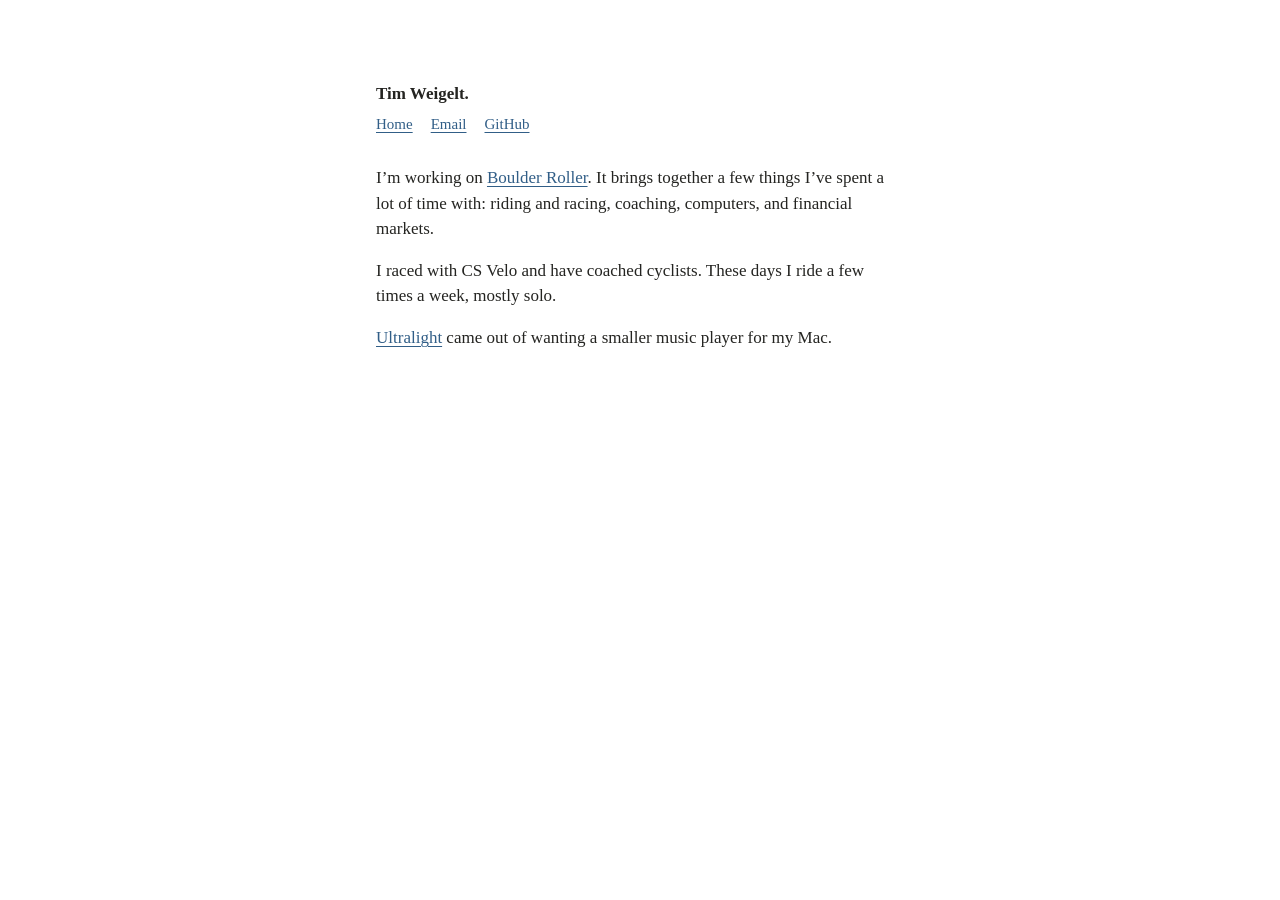
==== about.html @ d98c9585 "Track existing personal site source" ====
<!doctype html>
<html lang="en">
<head>
  <meta charset="utf-8">
  <meta name="viewport" content="width=device-width, initial-scale=1">
  <meta name="color-scheme" content="light dark">
  <meta name="robots" content="noindex, nofollow">
  <meta name="description" content="About Tim Weigelt: Boulder Roller, riding and racing, coaching, computers, financial markets, and Ultralight.">
  <title>About — Tim Weigelt</title>
  <link rel="stylesheet" href="style.css">
  <link rel="icon" href="/favicon-earth.ico" type="image/x-icon" sizes="16x16 32x32 48x48">
  <link rel="icon" href="/favicon-earth.svg" type="image/svg+xml" sizes="any">
  <link rel="apple-touch-icon" href="/apple-touch-icon-earth.png" sizes="180x180">
</head>
<body>
  <main>
    <header>
      <h1>Tim Weigelt.</h1>
      <nav class="elsewhere" aria-label="Main navigation">
        <a href="index.html">Home</a>
        <!--email_off--><a href="mailto:me@timweigelt.com">Email</a><!--/email_off-->
        <a href="https://github.com/dungbeetlephoenix">GitHub</a>
      </nav>
    </header>
    <div class="prose">
      <p>I’m working on <a href="https://boulderroller.xyz/">Boulder Roller</a>. It brings together a few things I’ve spent a lot of time with: riding and racing, coaching, computers, and financial markets.</p>
      <p>I raced with CS Velo and have coached cyclists. These days I ride a few times a week, mostly solo.</p>
      <p><a href="https://github.com/dungbeetlephoenix/ultralight-appkit">Ultralight</a> came out of wanting a smaller music player for my Mac.</p>
    </div>
  </main>
</body>
</html>
---- style.css ----
:root {
  color-scheme: light dark;
  --paper: #fff;
  --ink: #242421;
  --muted: #6c6c65;
  --link: #315e87;
}
* { box-sizing: border-box; }
html { background: var(--paper); text-size-adjust: 100%; -webkit-text-size-adjust: 100%; }
body {
  margin: 0;
  color: var(--ink);
  font-family: Charter, "Bitstream Charter", "Charis SIL", "Sitka Text", Cambria, Georgia, serif;
  font-size: 17px;
  line-height: 1.5;
  font-kerning: normal;
  -webkit-font-smoothing: antialiased;
}
main {
  width: min(100% - 48px, 528px);
  margin: clamp(56px, 9vh, 88px) auto 64px;
}
header { text-wrap: pretty; }
h1 {
  display: inline;
  font: inherit;
  font-weight: 600;
  margin: 0;
}
.bio { display: inline; margin: 0; }
.elsewhere {
  display: flex;
  flex-wrap: wrap;
  gap: 18px;
  margin: 6px 0 0;
  font-size: 15px;
}
.index, .prose { margin-top: 30px; }
.work { list-style: none; margin: 0; padding: 0; }
.work > li {
  display: grid;
  grid-template-columns: 48px minmax(0, 1fr);
  column-gap: 18px;
  align-items: baseline;
}
.work > li + li { margin-top: 14px; }
.year {
  color: var(--muted);
  font-size: 14px;
  font-weight: 400;
  font-variant-numeric: lining-nums tabular-nums;
}
.description {
  color: var(--muted);
  font-size: 15px;
  margin: 2px 0 0;
}
.prose p { margin: 0; }
.prose p + p { margin-top: 16px; }
.visually-hidden {
  position: absolute;
  width: 1px;
  height: 1px;
  padding: 0;
  margin: -1px;
  overflow: hidden;
  clip-path: inset(50%);
  white-space: nowrap;
  border: 0;
}
a { color: var(--link); text-decoration: underline; text-decoration-thickness: 1px; text-underline-offset: 3px; }
a:hover { color: var(--ink); }
a:focus-visible { outline: 2px solid var(--link); outline-offset: 5px; border-radius: 1px; }
@media (prefers-color-scheme: dark) {
  :root { --paper: #161616; --ink: #e6e6e0; --muted: #a3a39b; --link: #a2bde0; }
}
@media (max-width: 560px) {
  main { margin-top: 52px; }
  .work > li { grid-template-columns: 42px minmax(0, 1fr); column-gap: 16px; }
}
@media (prefers-reduced-motion: reduce) { * { scroll-behavior: auto !important; } }

/* Approved name-first homepage. */
.home h1 { display: block; font-size: 19px; line-height: 1.35; }
.home .bio { display: block; margin-top: 5px; }
.home .elsewhere { margin-top: 12px; }
.home .index { margin-top: 34px; }
.home .work > li + li { margin-top: 22px; }
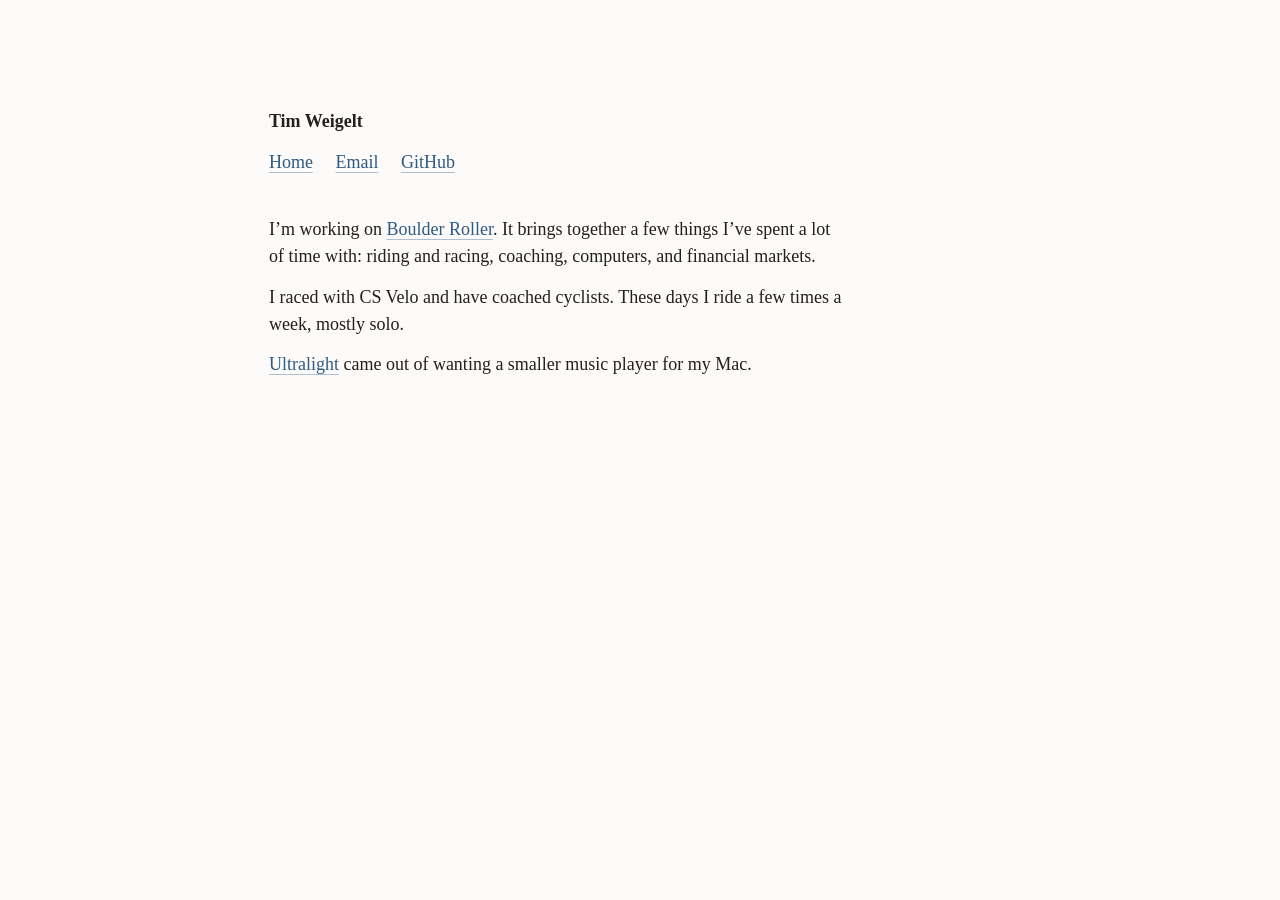
==== commit 0d3dfab5: "Update home and about pages" ====
--- a/about.html
+++ b/about.html
@@ -4,21 +4,165 @@
   <meta charset="utf-8">
   <meta name="viewport" content="width=device-width, initial-scale=1">
   <meta name="color-scheme" content="light dark">
-  <meta name="robots" content="noindex, nofollow">
+  <meta name="theme-color" content="#fcfbf9" media="(prefers-color-scheme: light)">
+  <meta name="theme-color" content="#161514" media="(prefers-color-scheme: dark)">
   <meta name="description" content="About Tim Weigelt: Boulder Roller, riding and racing, coaching, computers, financial markets, and Ultralight.">
   <title>About — Tim Weigelt</title>
-  <link rel="stylesheet" href="style.css">
+  <style>
+    :root {
+      color-scheme: light dark;
+      /* A hair warm of white; every neutral sits on the same warm axis. */
+      --paper: #fcfbf9;
+      --ink: #22211e;
+      --muted: #6b6963;
+      --link: #2f5a82;
+      --rule: #aebecc;
+      --select: #d6e0ea;
+      --hill: #e9e7e3;
+      --serif: Charter, "Bitstream Charter", "Charis SIL", "Sitka Text", Cambria, Georgia, serif;
+      /* One rhythm: every line box is --lh, every gap is a multiple of --u. */
+      --lh: 1.5rem;
+      --u: calc(var(--lh) / 2);
+      --small: 0.875rem;
+      --measure: 32rem;
+      --hang: 3.375rem;
+      --gutter: clamp(1rem, 6vw, 1.5rem);
+    }
+    @media (prefers-color-scheme: dark) {
+      :root {
+        --paper: #161514;
+        --ink: #e2dfd8;
+        --muted: #9c988e;
+        --link: #9fb9d5;
+        --rule: #535f6b;
+        --select: #33414f;
+        --hill: #292826;
+      }
+      /* Light type on a dark ground blooms; thin the rendering and open the tracking a hair. */
+      body {
+        letter-spacing: 0.006em;
+        -webkit-font-smoothing: antialiased;
+        -moz-osx-font-smoothing: grayscale;
+      }
+    }
+    *, *::before, *::after { box-sizing: border-box; }
+    html {
+      font-size: 106.25%;
+      background: var(--paper);
+      -webkit-text-size-adjust: 100%;
+      text-size-adjust: 100%;
+    }
+    body {
+      margin: 0;
+      background: var(--paper);
+      color: var(--ink);
+      font-family: var(--serif);
+      font-size: 1rem;
+      line-height: var(--lh);
+      font-kerning: normal;
+    }
+    ::selection { background: var(--select); color: var(--ink); }
+    main {
+      box-sizing: content-box;
+      max-width: var(--measure);
+      padding: calc(var(--lh) * 3) var(--gutter);
+      padding-left: max(var(--gutter), (100% - var(--measure)) * 0.382);
+    }
+    h1 { margin: 0; font: inherit; font-weight: 700; }
+    p, figure { margin: 0; }
+    header { text-wrap: pretty; }
+    .elsewhere {
+      display: flex;
+      flex-wrap: wrap;
+      column-gap: 1.25em;
+      margin-top: var(--u);
+    }
+    .index, .prose { margin-top: calc(var(--u) * 3); }
+    .work { list-style: none; margin: 0; padding: 0; }
+    .work > li {
+      display: grid;
+      grid-template-columns: var(--hang) minmax(0, 1fr);
+      align-items: baseline;
+    }
+    .work > li + li { margin-top: calc(var(--u) * 2); }
+    .year, .description, .hill { color: var(--muted); font-size: var(--small); }
+    .year, .hill { font-variant-numeric: lining-nums tabular-nums; }
+    .prose p { text-wrap: pretty; }
+    .prose p + p { margin-top: var(--u); }
+    .visually-hidden {
+      position: absolute;
+      width: 1px;
+      height: 1px;
+      padding: 0;
+      margin: -1px;
+      overflow: hidden;
+      clip-path: inset(50%);
+      white-space: nowrap;
+      border: 0;
+    }
+    a {
+      color: var(--link);
+      text-decoration-line: underline;
+      text-decoration-color: var(--rule);
+      text-decoration-thickness: max(1px, 0.06em);
+      text-underline-offset: 0.22em;
+      text-decoration-skip-ink: auto;
+      -webkit-tap-highlight-color: transparent;
+      transition: text-decoration-color 140ms ease-out;
+    }
+    @media (hover: hover) {
+      a:hover { text-decoration-color: currentColor; }
+    }
+    a:active { text-decoration-color: currentColor; }
+    a:focus-visible {
+      outline: 2px solid var(--link);
+      outline-offset: 0.2em;
+      border-radius: 2px;
+      text-decoration-color: currentColor;
+    }
+    /* Short standalone links get a finger-sized target without moving a pixel of type. */
+    .elsewhere a, .work a { position: relative; }
+    .elsewhere a::after, .work a::after { content: ""; position: absolute; inset: -0.4em -0.3em; }
+    /* One hill at true scale: 1 px = 5 m on both axes. Its foot sits on the caption's baseline. */
+    .hill { margin-top: calc(var(--u) * 4); }
+    .hill svg { overflow: visible; margin-right: 0.75em; vertical-align: baseline; }
+    .hill .ground { fill: var(--hill); }
+    .hill .line {
+      fill: none;
+      stroke: var(--muted);
+      stroke-width: 1;
+      stroke-linejoin: round;
+      stroke-linecap: round;
+      vector-effect: non-scaling-stroke;
+    }
+    .hill figcaption { display: inline; white-space: nowrap; }
+    @media (min-width: 52em) {
+      :root { --hang: 3.75rem; }
+      html { font-size: 112.5%; }
+      main { padding-top: calc(var(--lh) * 4); }
+      /* Years hang in the margin: name, bio, links and project names share one left edge. */
+      .work > li { margin-left: calc(var(--hang) * -1); }
+    }
+    @media (prefers-reduced-motion: reduce) {
+      a { transition: none; }
+    }
+  </style>
   <link rel="icon" href="/favicon-earth.ico" type="image/x-icon" sizes="16x16 32x32 48x48">
   <link rel="icon" href="/favicon-earth.svg" type="image/svg+xml" sizes="any">
   <link rel="apple-touch-icon" href="/apple-touch-icon-earth.png" sizes="180x180">
+  <link rel="canonical" href="https://timweigelt.com/about">
+  <meta property="og:type" content="website">
+  <meta property="og:title" content="About — Tim Weigelt">
+  <meta property="og:description" content="About Tim Weigelt: Boulder Roller, riding and racing, coaching, computers, financial markets, and Ultralight.">
+  <meta property="og:url" content="https://timweigelt.com/about">
 </head>
 <body>
   <main>
     <header>
-      <h1>Tim Weigelt.</h1>
+      <h1>Tim Weigelt</h1>
       <nav class="elsewhere" aria-label="Main navigation">
-        <a href="index.html">Home</a>
-        <!--email_off--><a href="mailto:me@timweigelt.com">Email</a><!--/email_off-->
+        <a href="/">Home</a>
+        <a href="mailto:me@timweigelt.com">Email</a>
         <a href="https://github.com/dungbeetlephoenix">GitHub</a>
       </nav>
     </header>
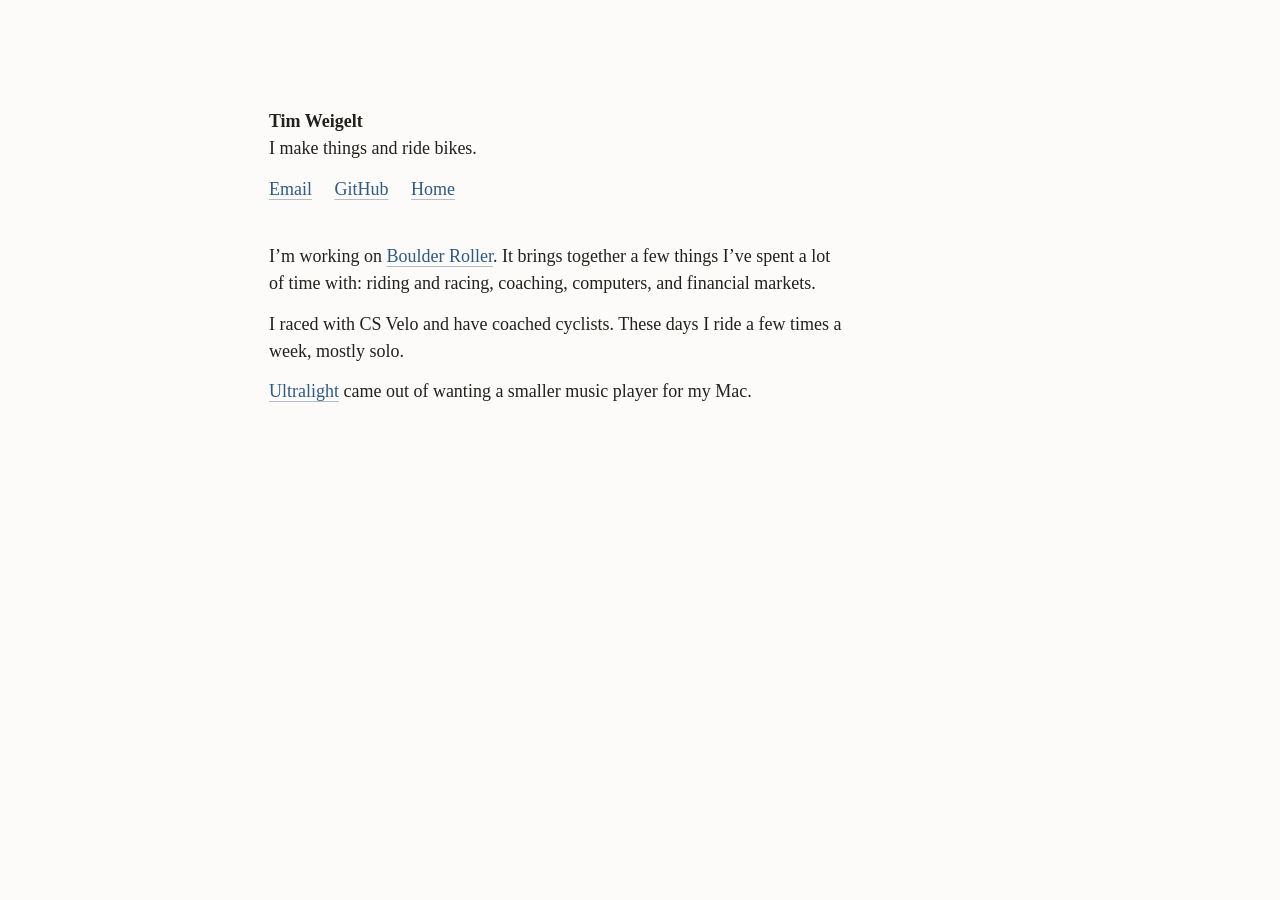
==== commit 2772e338: "Tune link feedback and keep personal-site navigation stable" ====
--- a/about.html
+++ b/about.html
@@ -75,6 +75,8 @@
       display: flex;
       flex-wrap: wrap;
       column-gap: 1.25em;
+      /* Wrapped rows keep their enlarged targets separate. */
+      row-gap: max(0.8em, 44px - var(--lh));
       margin-top: var(--u);
     }
     .index, .prose { margin-top: calc(var(--u) * 3); }
@@ -107,22 +109,35 @@
       text-decoration-thickness: max(1px, 0.06em);
       text-underline-offset: 0.22em;
       text-decoration-skip-ink: auto;
-      -webkit-tap-highlight-color: transparent;
+      -webkit-tap-highlight-color: var(--select);
       transition: text-decoration-color 140ms ease-out;
     }
     @media (hover: hover) {
       a:hover { text-decoration-color: currentColor; }
     }
-    a:active { text-decoration-color: currentColor; }
+    a:active {
+      background-color: var(--select);
+      border-radius: 2px;
+      text-decoration-color: currentColor;
+      transition: none;
+    }
     a:focus-visible {
       outline: 2px solid var(--link);
       outline-offset: 0.2em;
       border-radius: 2px;
       text-decoration-color: currentColor;
+      transition: none;
     }
     /* Short standalone links get a finger-sized target without moving a pixel of type. */
     .elsewhere a, .work a { position: relative; }
-    .elsewhere a::after, .work a::after { content: ""; position: absolute; inset: -0.4em -0.3em; }
+    .elsewhere a::after, .work a::after {
+      content: "";
+      position: absolute;
+      inset: auto -0.3em;
+      top: 50%;
+      height: max(44px, calc(100% + 0.8em));
+      transform: translateY(-50%);
+    }
     /* One hill at true scale: 1 px = 5 m on both axes. Its foot sits on the caption's baseline. */
     .hill { margin-top: calc(var(--u) * 4); }
     .hill svg { overflow: visible; margin-right: 0.75em; vertical-align: baseline; }
@@ -160,10 +175,11 @@
   <main>
     <header>
       <h1>Tim Weigelt</h1>
+      <p class="bio">I make things and ride bikes.</p>
       <nav class="elsewhere" aria-label="Main navigation">
-        <a href="/">Home</a>
         <a href="mailto:me@timweigelt.com">Email</a>
         <a href="https://github.com/dungbeetlephoenix">GitHub</a>
+        <a href="/">Home</a>
       </nav>
     </header>
     <div class="prose">
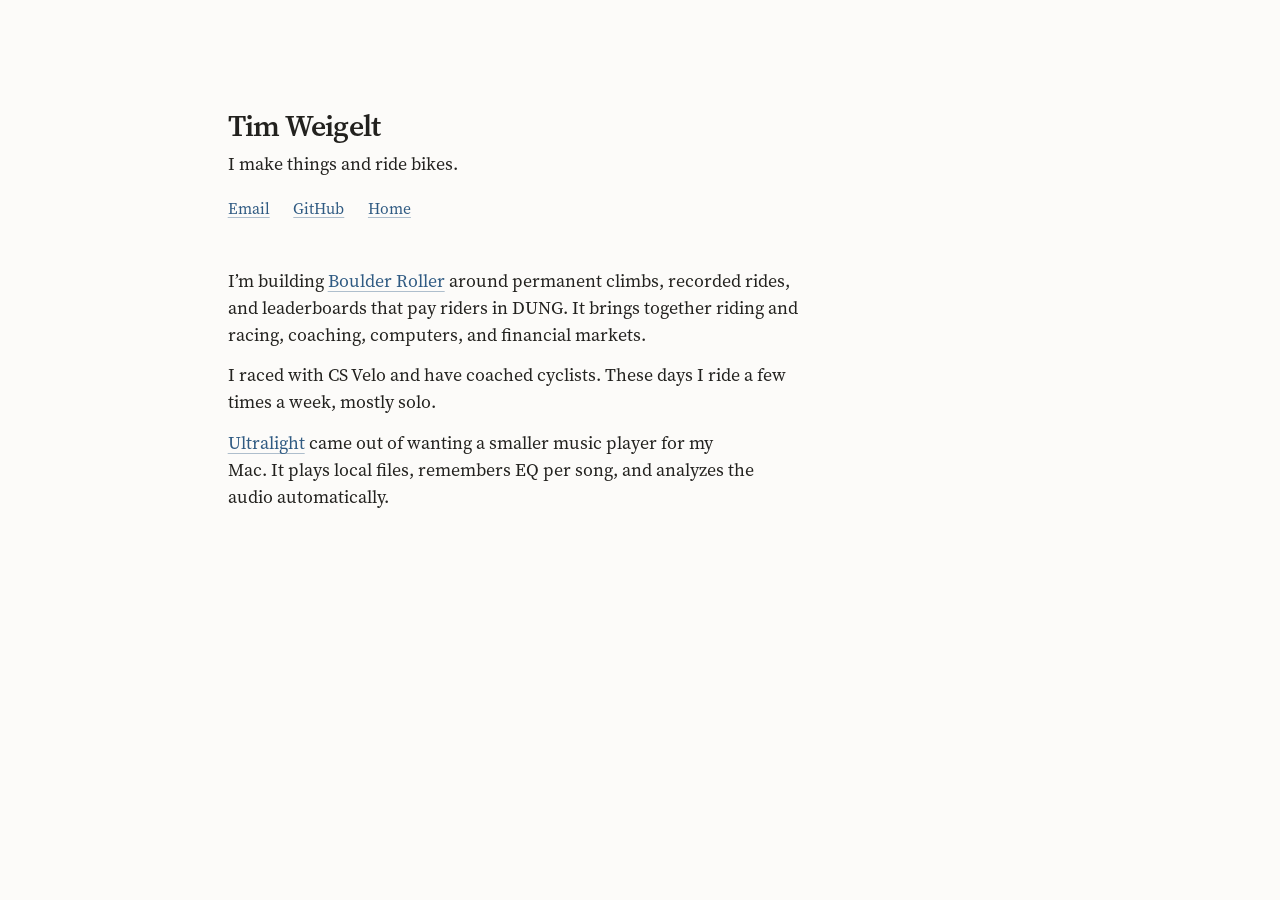
==== commit 29ba2629: "Refine personal-site type, project copy, and previews" ====
--- a/about.html
+++ b/about.html
@@ -8,160 +8,8 @@
   <meta name="theme-color" content="#161514" media="(prefers-color-scheme: dark)">
   <meta name="description" content="About Tim Weigelt: Boulder Roller, riding and racing, coaching, computers, financial markets, and Ultralight.">
   <title>About — Tim Weigelt</title>
-  <style>
-    :root {
-      color-scheme: light dark;
-      /* A hair warm of white; every neutral sits on the same warm axis. */
-      --paper: #fcfbf9;
-      --ink: #22211e;
-      --muted: #6b6963;
-      --link: #2f5a82;
-      --rule: #aebecc;
-      --select: #d6e0ea;
-      --hill: #e9e7e3;
-      --serif: Charter, "Bitstream Charter", "Charis SIL", "Sitka Text", Cambria, Georgia, serif;
-      /* One rhythm: every line box is --lh, every gap is a multiple of --u. */
-      --lh: 1.5rem;
-      --u: calc(var(--lh) / 2);
-      --small: 0.875rem;
-      --measure: 32rem;
-      --hang: 3.375rem;
-      --gutter: clamp(1rem, 6vw, 1.5rem);
-    }
-    @media (prefers-color-scheme: dark) {
-      :root {
-        --paper: #161514;
-        --ink: #e2dfd8;
-        --muted: #9c988e;
-        --link: #9fb9d5;
-        --rule: #535f6b;
-        --select: #33414f;
-        --hill: #292826;
-      }
-      /* Light type on a dark ground blooms; thin the rendering and open the tracking a hair. */
-      body {
-        letter-spacing: 0.006em;
-        -webkit-font-smoothing: antialiased;
-        -moz-osx-font-smoothing: grayscale;
-      }
-    }
-    *, *::before, *::after { box-sizing: border-box; }
-    html {
-      font-size: 106.25%;
-      background: var(--paper);
-      -webkit-text-size-adjust: 100%;
-      text-size-adjust: 100%;
-    }
-    body {
-      margin: 0;
-      background: var(--paper);
-      color: var(--ink);
-      font-family: var(--serif);
-      font-size: 1rem;
-      line-height: var(--lh);
-      font-kerning: normal;
-    }
-    ::selection { background: var(--select); color: var(--ink); }
-    main {
-      box-sizing: content-box;
-      max-width: var(--measure);
-      padding: calc(var(--lh) * 3) var(--gutter);
-      padding-left: max(var(--gutter), (100% - var(--measure)) * 0.382);
-    }
-    h1 { margin: 0; font: inherit; font-weight: 700; }
-    p, figure { margin: 0; }
-    header { text-wrap: pretty; }
-    .elsewhere {
-      display: flex;
-      flex-wrap: wrap;
-      column-gap: 1.25em;
-      /* Wrapped rows keep their enlarged targets separate. */
-      row-gap: max(0.8em, 44px - var(--lh));
-      margin-top: var(--u);
-    }
-    .index, .prose { margin-top: calc(var(--u) * 3); }
-    .work { list-style: none; margin: 0; padding: 0; }
-    .work > li {
-      display: grid;
-      grid-template-columns: var(--hang) minmax(0, 1fr);
-      align-items: baseline;
-    }
-    .work > li + li { margin-top: calc(var(--u) * 2); }
-    .year, .description, .hill { color: var(--muted); font-size: var(--small); }
-    .year, .hill { font-variant-numeric: lining-nums tabular-nums; }
-    .prose p { text-wrap: pretty; }
-    .prose p + p { margin-top: var(--u); }
-    .visually-hidden {
-      position: absolute;
-      width: 1px;
-      height: 1px;
-      padding: 0;
-      margin: -1px;
-      overflow: hidden;
-      clip-path: inset(50%);
-      white-space: nowrap;
-      border: 0;
-    }
-    a {
-      color: var(--link);
-      text-decoration-line: underline;
-      text-decoration-color: var(--rule);
-      text-decoration-thickness: max(1px, 0.06em);
-      text-underline-offset: 0.22em;
-      text-decoration-skip-ink: auto;
-      -webkit-tap-highlight-color: var(--select);
-      transition: text-decoration-color 140ms ease-out;
-    }
-    @media (hover: hover) {
-      a:hover { text-decoration-color: currentColor; }
-    }
-    a:active {
-      background-color: var(--select);
-      border-radius: 2px;
-      text-decoration-color: currentColor;
-      transition: none;
-    }
-    a:focus-visible {
-      outline: 2px solid var(--link);
-      outline-offset: 0.2em;
-      border-radius: 2px;
-      text-decoration-color: currentColor;
-      transition: none;
-    }
-    /* Short standalone links get a finger-sized target without moving a pixel of type. */
-    .elsewhere a, .work a { position: relative; }
-    .elsewhere a::after, .work a::after {
-      content: "";
-      position: absolute;
-      inset: auto -0.3em;
-      top: 50%;
-      height: max(44px, calc(100% + 0.8em));
-      transform: translateY(-50%);
-    }
-    /* One hill at true scale: 1 px = 5 m on both axes. Its foot sits on the caption's baseline. */
-    .hill { margin-top: calc(var(--u) * 4); }
-    .hill svg { overflow: visible; margin-right: 0.75em; vertical-align: baseline; }
-    .hill .ground { fill: var(--hill); }
-    .hill .line {
-      fill: none;
-      stroke: var(--muted);
-      stroke-width: 1;
-      stroke-linejoin: round;
-      stroke-linecap: round;
-      vector-effect: non-scaling-stroke;
-    }
-    .hill figcaption { display: inline; white-space: nowrap; }
-    @media (min-width: 52em) {
-      :root { --hang: 3.75rem; }
-      html { font-size: 112.5%; }
-      main { padding-top: calc(var(--lh) * 4); }
-      /* Years hang in the margin: name, bio, links and project names share one left edge. */
-      .work > li { margin-left: calc(var(--hang) * -1); }
-    }
-    @media (prefers-reduced-motion: reduce) {
-      a { transition: none; }
-    }
-  </style>
+  <link rel="preload" href="/assets/source-serif-regular.woff2" as="font" type="font/woff2" crossorigin>
+  <link rel="stylesheet" href="/style.css">
   <link rel="icon" href="/favicon-earth.ico" type="image/x-icon" sizes="16x16 32x32 48x48">
   <link rel="icon" href="/favicon-earth.svg" type="image/svg+xml" sizes="any">
   <link rel="apple-touch-icon" href="/apple-touch-icon-earth.png" sizes="180x180">
@@ -183,9 +31,9 @@
       </nav>
     </header>
     <div class="prose">
-      <p>I’m working on <a href="https://boulderroller.xyz/">Boulder Roller</a>. It brings together a few things I’ve spent a lot of time with: riding and racing, coaching, computers, and financial markets.</p>
+      <p>I’m building <a href="https://boulderroller.xyz/">Boulder Roller</a> around permanent climbs, recorded rides, and leaderboards that pay riders in DUNG. It brings together riding and racing, coaching, computers, and financial markets.</p>
       <p>I raced with CS Velo and have coached cyclists. These days I ride a few times a week, mostly solo.</p>
-      <p><a href="https://github.com/dungbeetlephoenix/ultralight-appkit">Ultralight</a> came out of wanting a smaller music player for my Mac.</p>
+      <p><a href="https://github.com/dungbeetlephoenix/ultralight-appkit">Ultralight</a> came out of wanting a smaller music player for my Mac. It plays local files, remembers EQ per song, and analyzes the audio automatically.</p>
     </div>
   </main>
 </body>
--- a/style.css
+++ b/style.css
@@ -0,0 +1,267 @@
+@font-face {
+  font-family: "Source Serif";
+  src: url("/assets/source-serif-regular.woff2") format("woff2");
+  font-style: normal;
+  font-weight: 400;
+  font-display: swap;
+}
+@font-face {
+  font-family: "Source Serif";
+  src: url("/assets/source-serif-semibold.woff2") format("woff2");
+  font-style: normal;
+  font-weight: 600;
+  font-display: swap;
+}
+:root {
+  color-scheme: light dark;
+  --paper: #fcfbf9;
+  --ink: #22211e;
+  --muted: #6b6963;
+  --link: #2f5a82;
+  --rule: #aebecc;
+  --select: #d6e0ea;
+  --serif: "Source Serif", Charter, "Bitstream Charter", Georgia, serif;
+  --lh: 1.5rem;
+  --u: calc(var(--lh) / 2);
+  --measure: 38rem;
+  --hang: 3.375rem;
+  --gutter: clamp(1rem, 6vw, 1.5rem);
+}
+@media (prefers-color-scheme: dark) {
+  :root {
+    --paper: #161514;
+    --ink: #e2dfd8;
+    --muted: #9c988e;
+    --link: #9fb9d5;
+    --rule: #535f6b;
+    --select: #33414f;
+  }
+  body {
+    -webkit-font-smoothing: antialiased;
+    -moz-osx-font-smoothing: grayscale;
+  }
+}
+*, *::before, *::after { box-sizing: border-box; }
+html {
+  font-size: 106.25%;
+  background: var(--paper);
+  -webkit-text-size-adjust: 100%;
+  text-size-adjust: 100%;
+}
+body {
+  margin: 0;
+  background: var(--paper);
+  color: var(--ink);
+  font-family: var(--serif);
+  font-size: 1rem;
+  line-height: var(--lh);
+  font-kerning: normal;
+}
+::selection { background: var(--select); color: var(--ink); }
+main {
+  box-sizing: content-box;
+  max-width: var(--measure);
+  padding: calc(var(--lh) * 3) var(--gutter);
+  padding-left: max(var(--gutter), (100% - var(--measure)) * 0.382);
+}
+h1 {
+  margin: 0;
+  font-size: 1.65rem;
+  font-weight: 600;
+  line-height: 1.2;
+  letter-spacing: -0.025em;
+}
+p, figure { margin: 0; }
+header { text-wrap: pretty; }
+.bio { margin-top: 0.35rem; }
+.elsewhere {
+  display: flex;
+  flex-wrap: wrap;
+  column-gap: 1.5em;
+  row-gap: max(0.8em, 44px - var(--lh));
+  margin-top: 1rem;
+  font-size: 0.875rem;
+}
+.index, .prose { margin-top: 2.5rem; }
+.work { list-style: none; margin: 0; padding: 0; }
+.work > li {
+  display: block;
+}
+.work > li + li { margin-top: 2.75rem; }
+.year {
+  display: block;
+  margin-bottom: 0.4rem;
+  color: var(--muted);
+  font-size: 0.75rem;
+  font-variant-numeric: lining-nums tabular-nums;
+}
+.project {
+  display: grid;
+  grid-template-columns: minmax(0, 1fr);
+  gap: 1rem;
+  min-width: 0;
+}
+.project h2 {
+  margin: 0;
+  font-size: 1.2rem;
+  font-weight: 600;
+  line-height: var(--lh);
+  letter-spacing: -0.012em;
+}
+.description {
+  margin-top: 0.5rem;
+  font-size: 0.925rem;
+  line-height: 1.45rem;
+  text-wrap: pretty;
+}
+.status {
+  margin-top: 0.5rem;
+  color: var(--muted);
+  font-size: 0.75rem;
+  line-height: 1.2rem;
+}
+.artifact {
+  display: block;
+  width: 100%;
+  padding: 0;
+  border: 0;
+  background: none;
+  border-radius: 3px;
+  overflow: hidden;
+  text-decoration: none;
+  cursor: zoom-in;
+}
+.artifact img {
+  display: block;
+  width: 100%;
+  height: auto;
+  aspect-ratio: 8 / 5;
+  object-fit: cover;
+}
+.artifact img.relief {
+  transform: scale(1.55);
+  transform-origin: center;
+}
+.artifact img.player {
+  object-position: center top;
+  transform: scale(1.65);
+  transform-origin: right top;
+}
+.project figcaption {
+  margin-top: 0.4rem;
+  color: var(--muted);
+  font-size: 0.7rem;
+  line-height: 1.1rem;
+}
+.detail-preview {
+  width: min(60rem, calc(100% - 2rem));
+  max-height: calc(100svh - 2rem);
+  margin: auto;
+  padding: 1rem;
+  border: 1px solid var(--rule);
+  border-radius: 4px;
+  background: var(--paper);
+  color: var(--ink);
+  overflow: auto;
+}
+.detail-preview::backdrop { background: rgb(20 20 20 / 25%); }
+.detail-preview > img {
+  display: block;
+  width: 100%;
+  height: auto;
+  max-height: 72svh;
+  object-fit: contain;
+}
+.preview-footer {
+  display: flex;
+  flex-wrap: wrap;
+  align-items: center;
+  gap: 0.5rem 1.5rem;
+  margin-top: 0.5rem;
+  font-size: 0.8rem;
+}
+.preview-footer p { margin-right: auto; color: var(--muted); }
+.preview-footer a, .preview-footer button {
+  display: inline-flex;
+  align-items: center;
+  min-height: 44px;
+}
+.preview-footer button {
+  padding: 0 0.5rem;
+  border: 0;
+  background: none;
+  color: var(--link);
+  font: inherit;
+  text-decoration: underline;
+  text-underline-offset: 0.22em;
+  cursor: pointer;
+}
+.prose { max-width: 32rem; }
+.prose p { text-wrap: pretty; }
+.prose p + p { margin-top: var(--u); }
+.visually-hidden {
+  position: absolute;
+  width: 1px;
+  height: 1px;
+  padding: 0;
+  margin: -1px;
+  overflow: hidden;
+  clip-path: inset(50%);
+  white-space: nowrap;
+  border: 0;
+}
+a {
+  color: var(--link);
+  text-decoration-line: underline;
+  text-decoration-color: var(--rule);
+  text-decoration-thickness: max(1px, 0.06em);
+  text-underline-offset: 0.22em;
+  text-decoration-skip-ink: auto;
+  -webkit-tap-highlight-color: var(--select);
+  transition: text-decoration-color 140ms ease-out;
+}
+@media (hover: hover) {
+  a:hover { text-decoration-color: currentColor; }
+}
+a:active {
+  background-color: var(--select);
+  border-radius: 2px;
+  text-decoration-color: currentColor;
+  transition: none;
+}
+a:focus-visible, button:focus-visible {
+  outline: 2px solid var(--link);
+  outline-offset: 0.2em;
+  border-radius: 2px;
+  text-decoration-color: currentColor;
+  transition: none;
+}
+.elsewhere a, .project h2 a { position: relative; }
+.elsewhere a::after, .project h2 a::after {
+  content: "";
+  position: absolute;
+  inset: auto -0.3em;
+  top: 50%;
+  height: max(44px, calc(100% + 0.8em));
+  transform: translateY(-50%);
+}
+@media (min-width: 52em) {
+  :root { --hang: 3.75rem; }
+  html { font-size: 112.5%; }
+  main { padding-top: calc(var(--lh) * 4); }
+  .work > li {
+    display: grid;
+    grid-template-columns: var(--hang) minmax(0, 1fr);
+    align-items: baseline;
+    margin-left: calc(var(--hang) * -1);
+  }
+  .year { margin-bottom: 0; }
+  .project {
+    grid-template-columns: minmax(0, 1fr) 12rem;
+    gap: 2rem;
+    align-items: start;
+  }
+}
+@media (prefers-reduced-motion: reduce) {
+  a { transition: none; }
+}
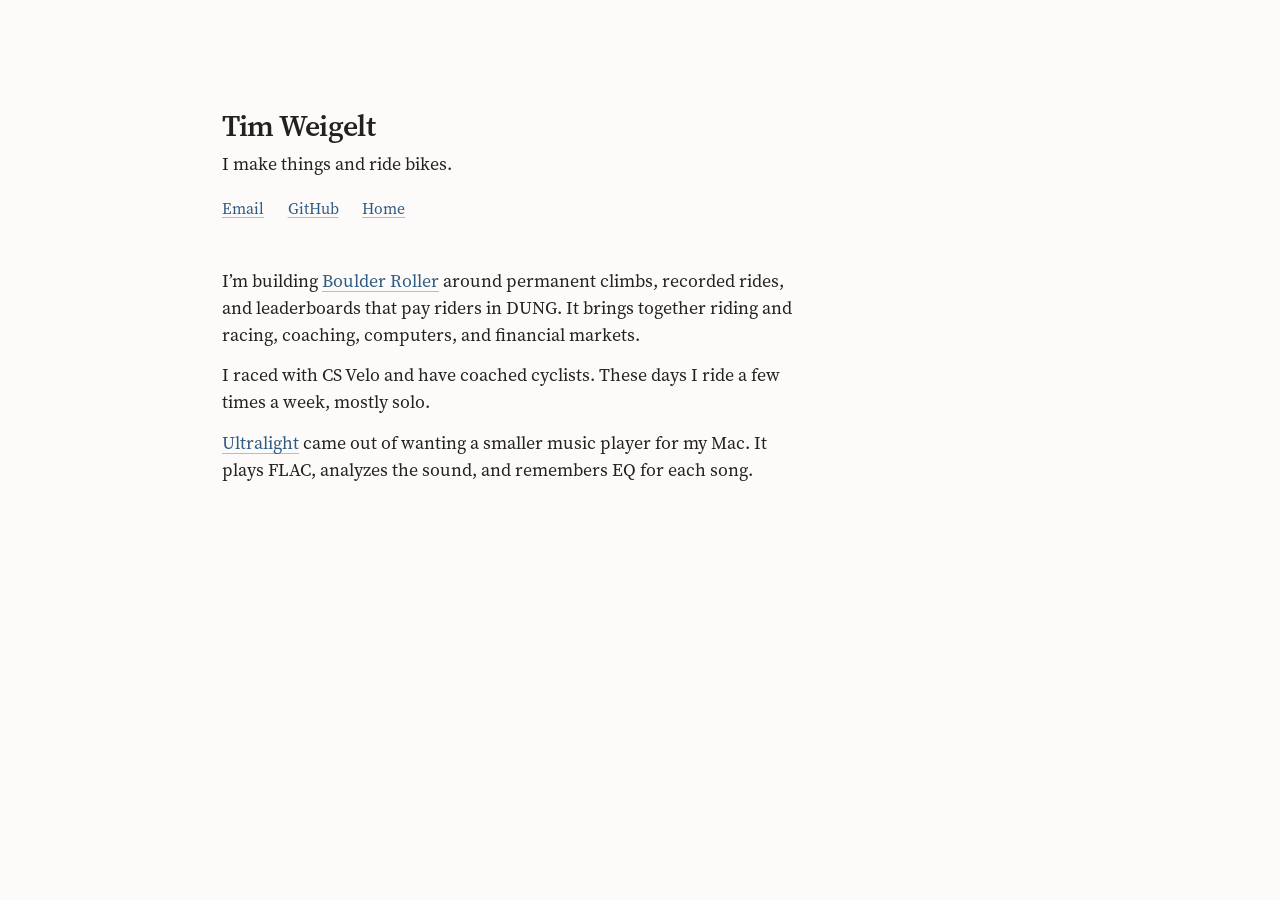
==== commit 97ba1210: "Show workshop context and refine continuous image inspection" ====
--- a/about.html
+++ b/about.html
@@ -33,7 +33,7 @@
     <div class="prose">
       <p>I’m building <a href="https://boulderroller.xyz/">Boulder Roller</a> around permanent climbs, recorded rides, and leaderboards that pay riders in DUNG. It brings together riding and racing, coaching, computers, and financial markets.</p>
       <p>I raced with CS Velo and have coached cyclists. These days I ride a few times a week, mostly solo.</p>
-      <p><a href="https://github.com/dungbeetlephoenix/ultralight-appkit">Ultralight</a> came out of wanting a smaller music player for my Mac. It plays local files, remembers EQ per song, and analyzes the audio automatically.</p>
+      <p><a href="https://github.com/dungbeetlephoenix/ultralight-appkit">Ultralight</a> came out of wanting a smaller music player for my Mac. It plays FLAC, analyzes the sound, and remembers EQ for each song.</p>
     </div>
   </main>
 </body>
--- a/style.css
+++ b/style.css
@@ -45,6 +45,7 @@
 html {
   font-size: 106.25%;
   background: var(--paper);
+  scrollbar-gutter: stable;
   -webkit-text-size-adjust: 100%;
   text-size-adjust: 100%;
 }
@@ -87,7 +88,7 @@
 .work > li {
   display: block;
 }
-.work > li + li { margin-top: 2.75rem; }
+.work > li + li { margin-top: 2.25rem; }
 .year {
   display: block;
   margin-bottom: 0.4rem;
@@ -121,6 +122,7 @@
   line-height: 1.2rem;
 }
 .artifact {
+  position: relative;
   display: block;
   width: 100%;
   padding: 0;
@@ -130,23 +132,34 @@
   overflow: hidden;
   text-decoration: none;
   cursor: zoom-in;
+  aspect-ratio: 8 / 5;
 }
 .artifact img {
-  display: block;
-  width: 100%;
+  position: absolute;
+  display: block;
   height: auto;
-  aspect-ratio: 8 / 5;
-  object-fit: cover;
-}
-.artifact img.relief {
-  transform: scale(1.55);
-  transform-origin: center;
+  max-width: none;
+  transform: var(--picture-position, translateY(0)) scale(1);
+  transition: transform 420ms cubic-bezier(.2, .8, .2, 1);
+}
+.artifact img.workshop {
+  width: 128.024%;
+  left: -25%;
+  top: -65.806%;
+  transform-origin: 58.6% 69.2%;
 }
 .artifact img.player {
-  object-position: center top;
-  transform: scale(1.65);
-  transform-origin: right top;
-}
+  width: auto;
+  height: 100%;
+  left: 50%;
+  top: 0;
+  --picture-position: translateX(-50%);
+  transform-origin: 50% 50%;
+}
+@media (hover: hover) {
+  .artifact:hover img { transform: var(--picture-position, translateY(0)) scale(1.015); }
+}
+.artifact.is-source img { visibility: hidden; }
 .project figcaption {
   margin-top: 0.4rem;
   color: var(--muted);
@@ -154,48 +167,94 @@
   line-height: 1.1rem;
 }
 .detail-preview {
-  width: min(60rem, calc(100% - 2rem));
-  max-height: calc(100svh - 2rem);
+  --gallery-max: 64rem;
+  --image-ratio: 1.6;
+  width: min(var(--gallery-max), calc(100% - 3rem), calc((100svh - 9rem) * var(--image-ratio)));
+  max-height: none;
   margin: auto;
-  padding: 1rem;
-  border: 1px solid var(--rule);
-  border-radius: 4px;
-  background: var(--paper);
+  padding: 0;
+  border: 0;
+  border-radius: 0;
+  background: transparent;
   color: var(--ink);
-  overflow: auto;
-}
-.detail-preview::backdrop { background: rgb(20 20 20 / 25%); }
-.detail-preview > img {
+  overflow: visible;
+}
+.detail-preview::backdrop {
+  background: color-mix(in srgb, var(--paper) 98%, transparent);
+  backdrop-filter: blur(6px);
+  opacity: 1;
+  transition: opacity 320ms ease;
+}
+@starting-style { .detail-preview:popover-open::backdrop { opacity: 0; } }
+.detail-preview.is-closing::backdrop { opacity: 0; }
+.inspection-frame {
+  position: relative;
+  aspect-ratio: var(--image-ratio);
+  overflow: hidden;
+  border-radius: 3px;
+  background: transparent;
+}
+.inspection-frame img {
+  position: absolute;
+  left: 50%;
+  top: 50%;
   display: block;
   width: 100%;
-  height: auto;
-  max-height: 72svh;
+  height: 100%;
   object-fit: contain;
-}
+  transform: translate(-50%, -50%);
+  user-select: none;
+  -webkit-user-drag: none;
+}
+.inspection-frame.is-interactive { cursor: zoom-in; touch-action: none; }
+.inspection-frame.is-zoomed { cursor: grab; }
+.inspection-frame.is-dragging { cursor: grabbing; }
+.has-preview { overflow: hidden; }
+.image-flight {
+  position: fixed;
+  z-index: 2;
+  overflow: hidden;
+  border-radius: 3px;
+  pointer-events: none;
+}
+.image-flight img { position: absolute; display: block; max-width: none; }
+.is-transitioning .inspection-frame { visibility: hidden; }
+.terrain-preview { --gallery-max: 976px; }
+.is-transitioning .preview-footer, .is-closing .preview-close { opacity: 0; }
+[hidden] { display: none !important; }
 .preview-footer {
   display: flex;
-  flex-wrap: wrap;
   align-items: center;
-  gap: 0.5rem 1.5rem;
-  margin-top: 0.5rem;
-  font-size: 0.8rem;
+  justify-content: space-between;
+  min-height: 44px;
+  font-size: 0.75rem;
+  transition: opacity 180ms ease;
 }
 .preview-footer p { margin-right: auto; color: var(--muted); }
-.preview-footer a, .preview-footer button {
+.preview-footer button, .preview-close {
   display: inline-flex;
   align-items: center;
   min-height: 44px;
-}
-.preview-footer button {
-  padding: 0 0.5rem;
+  justify-content: center;
+  padding: 0;
   border: 0;
   background: none;
-  color: var(--link);
+  color: var(--muted);
   font: inherit;
-  text-decoration: underline;
-  text-underline-offset: 0.22em;
   cursor: pointer;
 }
+.preview-footer button { padding-left: 1rem; }
+.preview-close {
+  position: absolute;
+  top: -44px;
+  right: -12px;
+  width: 44px;
+  font-family: system-ui, sans-serif;
+  font-size: 1.5rem;
+  font-weight: 300;
+  transition: opacity 180ms ease;
+}
+.preview-close:hover, .preview-footer button:hover { color: var(--ink); }
 .prose { max-width: 32rem; }
 .prose p { text-wrap: pretty; }
 .prose p + p { margin-top: var(--u); }
@@ -229,7 +288,7 @@
   text-decoration-color: currentColor;
   transition: none;
 }
-a:focus-visible, button:focus-visible {
+a:focus-visible, button:focus-visible, .inspection-frame:focus-visible {
   outline: 2px solid var(--link);
   outline-offset: 0.2em;
   border-radius: 2px;
@@ -257,11 +316,11 @@
   }
   .year { margin-bottom: 0; }
   .project {
-    grid-template-columns: minmax(0, 1fr) 12rem;
+    grid-template-columns: minmax(0, 1fr) 15rem;
     gap: 2rem;
     align-items: start;
   }
 }
 @media (prefers-reduced-motion: reduce) {
-  a { transition: none; }
-}
+  a, .artifact img, .preview-footer, .preview-close, .detail-preview::backdrop { transition: none; }
+}
